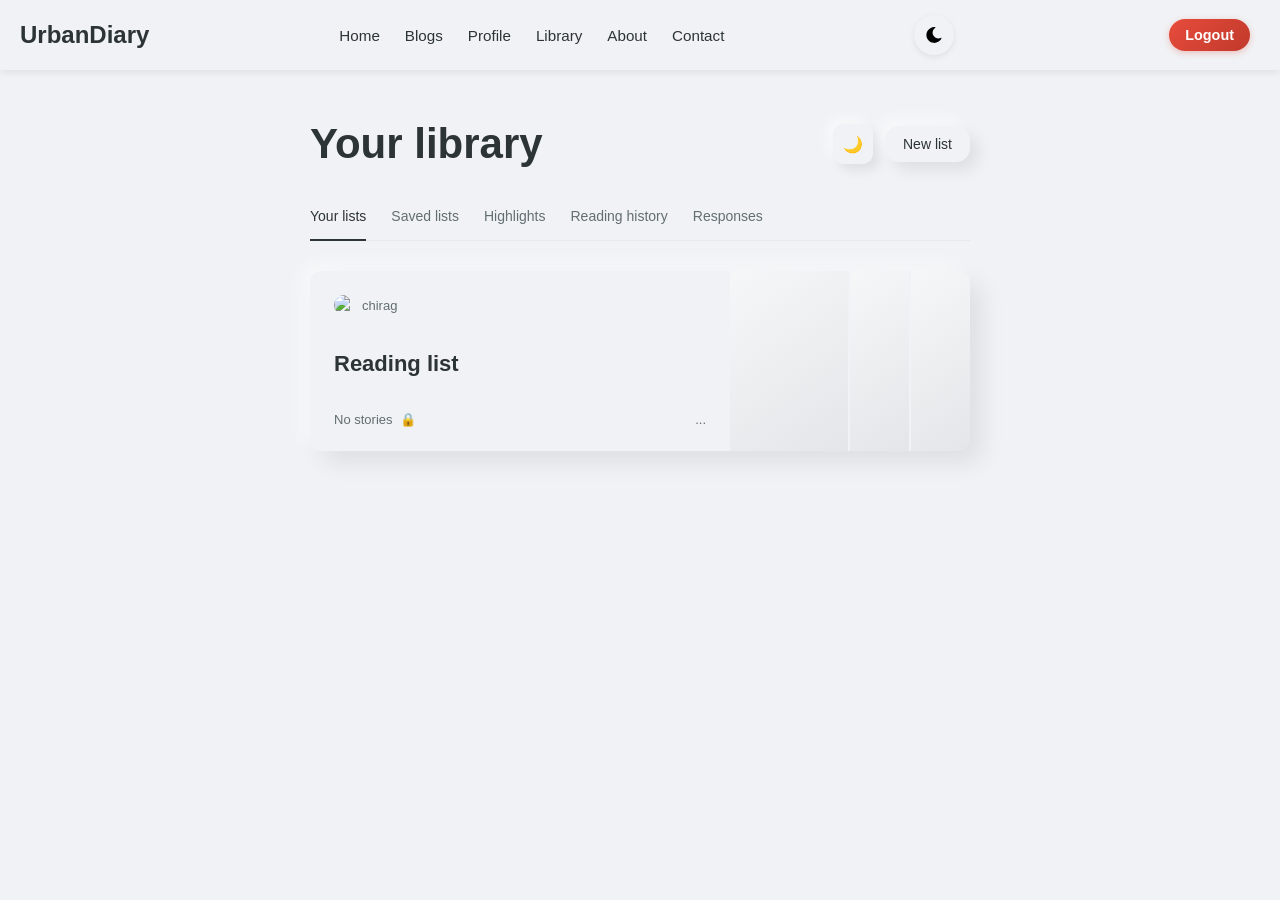
==== library.html @ b80d42bc "Add files via upload" ====
<!DOCTYPE html>
<html lang="en">
<head>
    <meta charset="UTF-8">
    <meta name="viewport" content="width=device-width, initial-scale=1.0">
    <title>UrbanDiary Library</title>
    <link rel="stylesheet" href="style/styles.css">
</head>
<body>

<nav>
    <input type="checkbox" id="menu-toggle" class="menu-toggle">
    <label for="menu-toggle" class="hamburger">
        <span></span>
        <span></span>
        <span></span>
    </label>
    
    <div class="logo">UrbanDiary</div>
    
    <div class="nav-links">
        <a href="UrbanDiary.html">Home</a>
        <a href="home.html">Blogs</a>
        <a href="profile.html">Profile</a>
        <a href="library.html">Library</a>
        <a href="#">About</a>
        <a href="#">Contact</a>
    </div>
    
    <div class="user-info">
      <span id="userName" class="user-name"></span>
      <button class="btn-logout" id="logoutBtn">Logout</button>
    </div>
    
    <button class="toggle-btn" onclick="toggleDark()"><img src="assets/dark-mode-6682.svg" alt="Toggle"></button>
</nav>

<div class="library-container">
    <div class="header-section">
        <h1>Your library</h1>
        <div class="header-controls">
            <button id="themeToggle" class="theme-toggle" aria-pressed="false" title="Toggle theme">🌙</button>
            <button class="btn-new-list">New list</button>
        </div>
    </div>

    <div class="tabs">
        <div class="tab active" onclick="openTab(event, 'your-lists')">Your lists</div>
        <div class="tab" onclick="openTab(event, 'saved-lists')">Saved lists</div>
        <div class="tab" onclick="openTab(event, 'highlights')">Highlights</div>
        <div class="tab" onclick="openTab(event, 'reading-history')">Reading history</div>
        <div class="tab" onclick="openTab(event, 'responses')">Responses</div>
    </div>

    <hr class="divider">

    <div id="your-lists" class="tab-content active">
        <div class="list-card">
            <div class="list-info">
                <div class="user-profile">
                    <img src="https://via.placeholder.com/20" alt="user">
                    <span>chirag</span>
                </div>
                <h2 class="list-title">Reading list</h2>
                <div class="list-footer">
                    <span>No stories <span class="lock-icon">🔒</span></span>
                    <span class="more-options">...</span>
                </div>
            </div>
            <div class="list-preview">
                <div class="preview-box main"></div>
                <div class="preview-box side"></div>
                <div class="preview-box side"></div>
            </div>
        </div>
    </div>

    <div id="saved-lists" class="tab-content"></div>
    <div id="highlights" class="tab-content"></div>
    <div id="reading-history" class="tab-content"></div>
    <div id="responses" class="tab-content"></div>
</div>

<script src="js/auth.js" defer></script>
<script src="js/app.js" defer></script>
<script src="js/library.js" defer></script>
<script>
function toggleDark(){
  document.body.classList.toggle("dark");
}
</script>
</body>
</html>
---- style/styles.css ----
/* ============================================
   URBAN DIARY - COMBINED STYLES
   All CSS consolidated into one file
   ============================================ */

/* ================= COLOR VARIABLES ================= */
:root {
  --bg: #f0f2f5;
  --text: #2d3436;
  --muted: #636e72;
  --card: #f0f2f5;
  --border: transparent;
  --shadow-light: rgba(0, 0, 0, 0.08);
  --shadow-dark: rgba(255, 255, 255, 0.5);
}

.dark {
  --bg: #2c3e50;
  --text: #ecf0f1;
  --muted: #95a5a6;
  --card: #2c3e50;
  --border: transparent;
  --shadow-light: rgba(0, 0, 0, 0.3);
  --shadow-dark: rgba(255, 255, 255, 0.1);
}

/* ================= GLOBAL STYLES ================= */
* {
  margin: 0;
  padding: 0;
  box-sizing: border-box;
  font-family: -apple-system, BlinkMacSystemFont, 'Segoe UI', Roboto, Helvetica, Arial, sans-serif;
}

html,
body {
  height: 100%;
  width: 100%;
  overflow-x: hidden;
  -webkit-font-smoothing: antialiased;
  -moz-osx-font-smoothing: grayscale;
}

body {
  background: var(--bg);
  color: var(--text);
  transition: background 260ms ease, color 260ms ease;
  min-height: 100vh;
}

/* ================= LANDING PAGE - MEDIUM STYLE ================= */
.landing-hero {
  display: grid;
  grid-template-columns: 1fr 1fr;
  gap: 48px;
  align-items: center;
  min-height: 90vh;
  padding: 80px 60px;
  background: var(--bg);
  position: relative;
  overflow: hidden;
}

.hero-left {
  z-index: 2;
  display: flex;
  flex-direction: column;
  justify-content: center;
}

.landing-title {
  font-size: 64px;
  line-height: 1.1;
  font-weight: 800;
  margin: 0 0 24px 0;
  color: var(--text);
}

.landing-sub {
  font-size: 20px;
  line-height: 1.6;
  color: var(--muted);
  margin-bottom: 32px;
}

.landing-ctas {
  display: flex;
  gap: 12px;
  margin-top: 24px;
}

.btn {
  padding: 14px 32px;
  border-radius: 28px;
  border: none;
  font-weight: 600;
  cursor: pointer;
  font-size: 16px;
  transition: all 0.2s ease;
  display: inline-block;
  text-decoration: none;
  text-align: center;
  min-width: 140px;
  position: relative;
  z-index: 10;
}

.btn.primary {
  background: #000 !important;
  color: #fff !important;
  box-shadow: 0 4px 12px rgba(0, 0, 0, 0.15);
}

.btn.primary:hover {
  background: #333 !important;
  box-shadow: 0 6px 16px rgba(0, 0, 0, 0.2);
  transform: translateY(-2px);
}

.btn.ghost {
  background: transparent;
  color: var(--text);
  border: 2px solid var(--text);
}

.btn.ghost:hover {
  background: var(--text);
  color: var(--bg);
}

.get-started {
  padding: 12px 24px !important;
  background: #000 !important;
  color: white !important;
  border-radius: 28px !important;
  font-weight: 600 !important;
  text-decoration: none;
  display: inline-block;
  border: none !important;
}

.get-started:hover {
  background: #333 !important;
}

.nav-auth {
  text-decoration: none;
  color: var(--text);
  transition: all 0.2s ease;
}

.nav-auth:not(.get-started) {
  padding: 6px 10px;
  border-radius: 8px;
}

.hero-right {
  position: relative;
  height: 100%;
  min-height: 500px;
}

.hero-visual {
  position: absolute;
  right: 0;
  top: 0;
  width: 100%;
  height: 100%;
  display: flex;
  align-items: center;
  justify-content: center;
}

.hero-illustration {
  width: 100%;
  height: 100%;
  background: linear-gradient(135deg, rgba(0,200,83,0.1) 0%, rgba(0,200,83,0.03) 100%);
  border-radius: 20px;
  display: flex;
  align-items: center;
  justify-content: center;
  font-size: 120px;
  position: relative;
}

.hero-decoration {
  position: absolute;
  width: 200px;
  height: 200px;
  background: #00c853;
  border-radius: 50%;
  opacity: 0.3;
}

.hero-decoration.deco-1 {
  top: 10%;
  right: 10%;
}

.hero-decoration.deco-2 {
  bottom: 20%;
  left: 20%;
}

/* responsive */
@media (max-width: 1024px) {
  .landing-hero {
    grid-template-columns: 1fr;
    gap: 36px;
    padding: 60px 40px;
    min-height: auto;
  }

  .hero-right {
    min-height: 300px;
  }

  .landing-title {
    font-size: 48px;
  }
}

@media (max-width: 640px) {
  .landing-hero {
    padding: 40px 20px;
  }

  .landing-title {
    font-size: 36px;
  }

  .landing-sub {
    font-size: 16px;
  }

  .landing-ctas {
    flex-direction: column;
  }

  .btn {
    width: 100%;
    text-align: center;
  }
}

/* ================= NAVBAR ================= */
nav {
  width: 100%;
  min-height: 70px;
  background: var(--bg);
  display: flex;
  align-items: center;
  justify-content: space-between;
  padding: 12px 20px;
  position: sticky;
  top: 0;
  z-index: 999;
  box-shadow: 0 2px 8px var(--shadow-light);
  flex-wrap: wrap;
  gap: 10px;
}

.logo {
  font-size: 1.5rem;
  font-weight: 700;
  color: var(--text);
  white-space: nowrap;
  flex-shrink: 0;
  order: 1;
}

/* SEARCH BAR - Home page only */
.search-container {
  flex: 1;
  min-width: 200px;
  display: flex;
  justify-content: center;
  order: 3;
}

.search {
  width: 100%;
  max-width: 350px;
  padding: 10px 16px;
  border-radius: 25px;
  background: var(--bg);
  color: var(--text);
  border: 1px solid var(--muted);
  font-size: 0.95rem;
  box-shadow: 0 2px 6px var(--shadow-light);
  transition: 0.3s ease;
}

.search:focus {
  outline: none;
  box-shadow: 0 4px 12px var(--shadow-light);
  border-color: var(--text);
}

.search::placeholder {
  color: var(--muted);
}

/* NAV LINKS */
.nav-links {
  display: flex;
  gap: 25px;
  align-items: center;
  order: 2;
}

.nav-links a {
  text-decoration: none;
  color: var(--text);
  font-size: 0.95rem;
  font-weight: 500;
  position: relative;
  white-space: nowrap;
  transition: 0.3s;
  padding: 8px 0;
}

.nav-links a::after {
  content: '';
  width: 0;
  height: 2px;
  background: var(--text);
  position: absolute;
  left: 0;
  bottom: 0;
  transition: 0.3s;
}

.nav-links a:hover::after {
  width: 100%;
}

/* HAMBURGER MENU */
.menu-toggle {
  display: none;
}

.hamburger {
  display: none;
  flex-direction: column;
  cursor: pointer;
  gap: 5px;
  order: 1;
  flex-shrink: 0;
}

.hamburger span {
  width: 26px;
  height: 3px;
  background: var(--text);
  transition: all 0.3s ease;
  border-radius: 2px;
}

/* Hamburger animation - Line 1 */
.menu-toggle:checked ~ .hamburger span:nth-child(1) {
  transform: rotate(45deg) translate(9px, 9px);
}

/* Hamburger animation - Line 2 */
.menu-toggle:checked ~ .hamburger span:nth-child(2) {
  opacity: 0;
  transition: opacity 0.2s;
}

/* Hamburger animation - Line 3 */
.menu-toggle:checked ~ .hamburger span:nth-child(3) {
  transform: rotate(-45deg) translate(8px, -8px);
}

/* TOGGLE BUTTON */
.toggle-btn {
  padding: 8px 12px;
  border: none;
  border-radius: 25px;
  cursor: pointer;
  background: var(--card);
  box-shadow: 0 2px 6px var(--shadow-light);
  transition: 0.3s;
  display: inline-flex;
  align-items: center;
  justify-content: center;
  width: 40px;
  height: 40px;
  flex-shrink: 0;
  order: 4;
}

.toggle-btn:hover {
  box-shadow: 0 4px 12px var(--shadow-light);
}

.toggle-btn img {
  width: 20px;
  height: 20px;
}

/* USER INFO & LOGOUT */
.user-info {
  display: flex;
  gap: 15px;
  align-items: center;
  order: 5;
  padding: 0 10px;
  white-space: nowrap;
}

.user-name {
  font-size: 0.95rem;
  color: var(--text);
  font-weight: 500;
  white-space: nowrap;
}

.btn-logout {
  padding: 8px 16px;
  background: linear-gradient(135deg, #e74c3c, #c0392b);
  color: white;
  border: none;
  border-radius: 20px;
  cursor: pointer;
  font-size: 0.9rem;
  font-weight: 600;
  transition: all 0.3s ease;
  box-shadow: 0 2px 6px rgba(231, 76, 60, 0.3);
  white-space: nowrap;
}

.btn-logout:hover {
  transform: translateY(-2px);
  box-shadow: 0 4px 12px rgba(231, 76, 60, 0.4);
}

.btn-logout:active {
  transform: translateY(0);
}
  filter: brightness(0.8);
}

/* ================= MOBILE & TABLET RESPONSIVE ================= */

/* TABLET + BELOW (1024px) */
@media (max-width: 1024px) {
  nav {
    padding: 10px 16px;
    gap: 8px;
  }

  .nav-links {
    gap: 18px;
  }

  .nav-links a {
    font-size: 0.9rem;
  }

  .search {
    max-width: 280px;
    padding: 8px 14px;
    font-size: 0.9rem;
  }

  .logo {
    font-size: 1.3rem;
  }
}

/* TABLET (768px - 1023px) */
@media (max-width: 1023px) {
  nav {
    padding: 12px 12px;
    min-height: 65px;
  }

  .logo {
    font-size: 1.2rem;
  }

  .search-container {
    min-width: 160px;
  }

  .search {
    max-width: 240px;
    padding: 8px 12px;
    font-size: 0.85rem;
  }

  .nav-links {
    gap: 15px;
  }

  .nav-links a {
    font-size: 0.85rem;
  }
}

/* MOBILE LARGE (640px - 767px) */
@media (max-width: 767px) {
  nav {
    padding: 10px;
    min-height: 60px;
    flex-wrap: nowrap;
  }

  .logo {
    font-size: 1.12rem;
    order: 2;
    flex: 1;
    text-align: center;
  }

  .hamburger {
    display: flex;
    order: 1;
  }

  .hamburger span {
    width: 24px;
    height: 2.5px;
  }

  .toggle-btn {
    order: 3;
    width: 36px;
    height: 36px;
  }

  .toggle-btn img {
    width: 18px;
    height: 18px;
  }

  .search-container {
    display: none;
  }

  .nav-links {
    position: fixed;
    top: 60px;
    left: 0;
    width: 100%;
    background: var(--bg);
    flex-direction: column;
    align-items: flex-start;
    gap: 12px;
    padding: 20px;
    max-height: calc(100vh - 60px);
    overflow-y: auto;
    transform: translateX(-150%);
    transition: transform 0.4s ease;
    box-shadow: 0 4px 12px var(--shadow-light);
    z-index: 99;
  }

  .menu-toggle:checked ~ .nav-links {
    transform: translateX(0);
  }

  .nav-links a {
    width: 100%;
    padding: 12px 8px;
    font-size: 1rem;
  }

  .nav-links a::after {
    height: 0;
  }
}

/* MOBILE MEDIUM (480px - 639px) */
@media (max-width: 639px) {
  nav {
    padding: 8px;
    min-height: 55px;
  }

  .logo {
    font-size: 0.95rem;
  }

  .hamburger span {
    width: 22px;
    height: 2.5px;
  }

  .toggle-btn {
    width: 34px;
    height: 34px;
    padding: 6px;
  }

  .toggle-btn img {
    width: 16px;
    height: 16px;
  }

  .nav-links {
    top: 55px;
    padding: 16px;
    gap: 10px;
  }

  .nav-links a {
    font-size: 0.95rem;
    padding: 10px 6px;
  }
}

/* MOBILE SMALL (360px - 479px) */
@media (max-width: 479px) {
  nav {
    padding: 6px;
    min-height: 50px;
    gap: 6px;
  }

  .logo {
    font-size: 1.05rem;
    font-weight: 600;
  }

  .hamburger {
    gap: 4px;
  }

  .hamburger span {
    width: 20px;
    height: 2px;
  }

  .toggle-btn {
    width: 32px;
    height: 32px;
    padding: 5px;
  }

  .toggle-btn img {
    width: 15px;
    height: 15px;
  }

  .nav-links {
    top: 50px;
    padding: 12px;
    gap: 8px;
  }

  .nav-links a {
    font-size: 0.9rem;
    padding: 10px 4px;
  }
}

/* ================= HOME PAGE - FEED ================= */
.container {
  max-width: 1200px;
  margin: 2%;
  padding: 32px;
  display: grid;
  grid-template-columns: 1.8fr 1.5fr;
  gap: 30px;
}

.feed {
  display: flex;
  flex-direction: column;
}

/* BLOG CARD */

.card {
  display: flex;
  justify-content: space-between;
  gap: 20px;
  padding: 17px;
  border-radius: 16px;
  margin-bottom: 24px;
  background: var(--bg);
  box-shadow: 4px 4px 12px var(--shadow-light), -4px -4px 12px var(--shadow-dark);
  transition: 0.3s ease;
  cursor: pointer;
  position: relative; /* allow absolute overlay (heart) */
}

.card:hover {
  box-shadow: 6px 6px 16px var(--shadow-light), -6px -6px 16px var(--shadow-dark);
}

.card img {
  width: 160px;
  height: 140px;
  object-fit: cover;
  border-radius: 12px;
  flex-shrink: 0;
  display: block;
}

/* Heart overlay shown briefly when a blog is liked */
.like-heart {
  position: absolute;
  pointer-events: none;
  font-size: 44px;
  transform: scale(0.8);
  opacity: 0;
  transition: transform 160ms ease, opacity 160ms ease;
  will-change: transform, opacity;
  text-shadow: 0 2px 6px rgba(0,0,0,0.25);
}

.like-heart.show {
  opacity: 1;
  transform: scale(1.25);
}

.card-content {
  flex: 1;
  display: flex;
  flex-direction: column;
}

.card h2 {
  font-size: 24px;
  margin: 8px 0;
  color: var(--text);
}

.card p {
  color: var(--muted);
  font-size: 15px;
  margin-bottom: 10px;
}

.meta {
  font-size: 13px;
  color: var(--muted);
  margin-top: 8px;
}

.card-user {
  font-size: 13px;
  color: var(--muted);
  margin-bottom: 8px;
  font-weight: 600;
}

/* ACTION BUTTONS */
.actions {
  display: flex;
  align-items: center;
  gap: 20px;
  margin-top: 14px;
}

.action-btn {
  display: flex;
  align-items: center;
  gap: 6px;
  background: transparent;
  border: none;
  font-size: 14px;
  color: var(--muted);
  cursor: pointer;
  padding: 6px 12px;
  border-radius: 8px;
  transition: 0.3s ease;
  box-shadow: 2px 2px 6px var(--shadow-light), -2px -2px 6px var(--shadow-dark);
}

.action-btn:hover {
  color: var(--text);
  box-shadow: 3px 3px 8px var(--shadow-light), -3px -3px 8px var(--shadow-dark);
}

.action-btn span {
  font-size: 13px;
}

/* SAVE BUTTON */
.save-btn {
  position: relative;
  display: flex;
  align-items: center;
  justify-content: center;
}

.save-icon {
  width: 18px;
  height: 18px;
  transition: fill 0.3s ease;
  color: var(--muted);
}

.save-btn.saved .save-icon {
  color: #ff9800;
  filter: drop-shadow(0 0 4px rgba(255, 152, 0, 0.5));
}

.save-btn.saved {
  box-shadow: 2px 2px 8px rgba(255, 152, 0, 0.3), -2px -2px 8px var(--shadow-dark);
}

.save-btn.saved:hover {
  box-shadow: 3px 3px 10px rgba(255, 152, 0, 0.4), -3px -3px 10px var(--shadow-dark);
}

.like {
  display: inline-flex;
  align-items: center;
  gap: 6px;
  font-size: 14px;
  color: #ff0303;
}

/* SIDEBAR */
.sidebar {
  position: sticky;
  top: 100px;
  max-height: calc(100vh - 120px);
  overflow-y: auto;
}

.sidebar-grid {
  display: grid;
  grid-template-columns: 1fr 1fr;
  gap: 20px;
}

.sidebar-column {
  display: flex;
  flex-direction: column;
}

.sidebar-column h3 {
  margin-bottom: 18px;
  font-size: 18px;
  font-weight: 600;
  color: var(--text);
}

.sidebar h3 {
  margin-bottom: 16px;
  font-size: 18px;
  font-weight: 600;
  color: var(--text);
}

.pick {
  margin-bottom: 16px;
  padding: 14px;
  background: var(--card);
  border-radius: 12px;
  box-shadow: 2px 2px 6px var(--shadow-light), -2px -2px 6px var(--shadow-dark);
  transition: all 0.3s ease;
  cursor: pointer;
}

.pick:hover {
  box-shadow: 4px 4px 12px var(--shadow-light), -4px -4px 12px var(--shadow-dark);
  transform: translateY(-2px);
}

.pick span {
  font-size: 12px;
  color: var(--muted);
  display: block;
  margin-top: 6px;
}

.pick h4 {
  margin-bottom: 8px;
  font-size: 14px;
  color: var(--text);
  font-weight: 600;
  line-height: 1.4;
}

/* ================= PROFILE PAGE ================= */
.wrapper {
  display: grid;
  grid-template-columns: 2fr 1fr;
  gap: 40px;
  max-width: 1200px;
  margin: 40px auto;
  padding: 0 20px;
}

.profile-card {
  padding: 25px;
  border-radius: 20px;
  background: var(--card);
  box-shadow: 8px 8px 16px var(--shadow-light), -8px -8px 16px var(--shadow-dark);
  margin-bottom: 30px;
}

.profile-card h2 {
  margin-bottom: 15px;
  color: var(--text);
}

.profile-card textarea,
.profile-card input[type="text"],
.profile-card input[type="file"] {
  width: 100%;
  padding: 10px;
  border-radius: 10px;
  border: none;
  margin-top: 10px;
  margin-bottom: 10px;
  background: var(--bg);
  color: var(--text);
  font-family: inherit;
}

.profile-card textarea {
  min-height: 100px;
  resize: vertical;
}

.profile-card input[type="file"] {
  padding: 8px;
}

.profile-card button {
  background: var(--text);
  color: var(--bg);
  padding: 10px 20px;
  border-radius: 10px;
  border: none;
  cursor: pointer;
  font-size: 14px;
  transition: 0.3s;
  box-shadow: 4px 4px 10px var(--shadow-light), -4px -4px 10px var(--shadow-dark);
}

.profile-card button:hover {
  background: var(--bg);
  color: var(--text);
  border: 2px solid var(--text);
}

#blogContainer {
  margin-top: 20px;
}

.blog-post {
  padding: 20px;
  border-radius: 20px;
  background: var(--card);
  margin-top: 20px;
  box-shadow: 6px 6px 14px var(--shadow-light), -6px -6px 14px var(--shadow-dark);
}

.blog-post img {
  width: 100%;
  border-radius: 15px;
  margin-top: 10px;
  max-height: 400px;
  object-fit: cover;
}

.caption {
  font-size: 13px;
  color: var(--muted);
  margin-top: 5px;
}

/* SIDEBAR PROFILE */
.sidebar-profile {
  padding: 30px;
  border-radius: 20px;
  text-align: center;
  background: var(--card);
  box-shadow: 8px 8px 16px var(--shadow-light), -8px -8px 16px var(--shadow-dark);
  height: fit-content;
  position: sticky;
  top: 80px;
}

.avatar {
  width: 100px;
  height: 100px;
  border-radius: 50%;
  background: #6c5ce7;
  color: white;
  display: flex;
  align-items: center;
  justify-content: center;
  font-size: 2rem;
  margin: 0 auto 15px;
  font-weight: bold;
}

.username {
  font-size: 14px;
  color: var(--muted);
  margin-top: 5px;
}

.bio {
  font-size: 14px;
  margin-top: 10px;
  color: var(--text);
}

.social {
  margin-top: 15px;
}

.social a {
  text-decoration: none;
  font-size: 14px;
  color: #e84393;
  display: block;
  margin: 8px 0;
  transition: 0.3s;
}

.social a:hover {
  color: var(--text);
  text-decoration: underline;
}

.edit {
  color: #00b894;
  margin-top: 15px;
  cursor: pointer;
  font-weight: 600;
  transition: 0.3s;
}

.edit:hover {
  opacity: 0.7;
}

/* ================= URBANDIARY HERO PAGE ================= */
header {
  height: 10vh;
  width: 100vw;
  background-color: var(--bg);
}

.hero {
  height: 90vh;
  width: 100%;
  display: flex;
  align-items: center;
  justify-content: space-between;
  padding: 0 40px;
}

.hero .text {
  height: 80vh;
  width: 50%;
  font-size: 45px;
  overflow: hidden;
  padding: 23px 4px;
  font-weight: bold;
  color: var(--text);
}

.hero .text p {
  height: 5%;
  width: 100%;
  margin: 19px 0 0 0;
  font-size: 20px;
  padding: 10px 0;
  color: var(--muted);
  font-weight: normal;
}

.hero .imgw {
  height: 90vh;
  width: 40vw;
  padding: 0;
  margin: 0;
  border-radius: 20px;
  box-sizing: border-box;
  overflow: hidden;
}

.hero img {
  height: 100%;
  width: 100%;
  object-fit: cover;
}

.hero button {
  height: 2.5rem;
  width: 200px;
  border-radius: 45px;
  border: none;
  padding: 10px;
  background-color: var(--text);
  color: var(--bg);
  cursor: pointer;
  margin-top: 20px;
  font-size: 16px;
  font-weight: 600;
  transition: 0.3s;
  box-shadow: 4px 4px 10px var(--shadow-light), -4px -4px 10px var(--shadow-dark);
}

.hero button:hover {
  background-color: var(--bg);
  color: var(--text);
  border: 2px solid var(--text);
}

/* ================= LIBRARY PAGE ================= */
.library-container {
  max-width: 700px;
  margin: 50px auto;
  padding: 0 20px;
}

.header-section {
  display: flex;
  justify-content: space-between;
  align-items: center;
  margin-bottom: 40px;
}

.header-section h1 {
  font-size: 42px;
  font-weight: 700;
  color: var(--text);
}

.header-controls {
  display: flex;
  align-items: center;
  gap: 12px;
}

.btn-new-list {
  background: var(--card);
  color: var(--text);
  border: 0;
  padding: 10px 18px;
  border-radius: 14px;
  cursor: pointer;
  font-size: 14px;
  box-shadow: 8px 8px 16px var(--shadow-light), -8px -8px 16px var(--shadow-dark);
  transition: 0.3s;
}

.btn-new-list:hover {
  box-shadow: 10px 10px 20px var(--shadow-light), -10px -10px 20px var(--shadow-dark);
}

.theme-toggle {
  background: var(--card);
  color: var(--text);
  border: 0;
  width: 40px;
  height: 40px;
  border-radius: 10px;
  display: inline-flex;
  align-items: center;
  justify-content: center;
  cursor: pointer;
  box-shadow: 6px 6px 12px var(--shadow-light), -6px -6px 12px var(--shadow-dark);
  font-size: 16px;
  transition: 0.3s;
}

.theme-toggle:hover {
  box-shadow: 8px 8px 14px var(--shadow-light), -8px -8px 14px var(--shadow-dark);
}

/* TABS */
.tabs {
  display: flex;
  gap: 25px;
  margin-bottom: -1px;
  overflow-x: auto;
}

.tab {
  font-size: 14px;
  color: var(--muted);
  padding-bottom: 15px;
  cursor: pointer;
  transition: color 0.2s;
  white-space: nowrap;
}

.tab.active {
  color: var(--text);
  border-bottom: 2px solid var(--text);
}

.divider {
  border: 0;
  border-top: 1px solid rgba(0, 0, 0, 0.04);
  margin-bottom: 30px;
}

/* LIST CARDS */
.list-card {
  background: var(--card);
  border-radius: 12px;
  display: flex;
  overflow: hidden;
  height: 180px;
  box-shadow: 12px 12px 24px var(--shadow-light), -8px -8px 18px var(--shadow-dark);
  margin-bottom: 20px;
  transition: 0.3s;
}

.list-card:hover {
  box-shadow: 14px 14px 28px var(--shadow-light), -10px -10px 22px var(--shadow-dark);
}

.list-info {
  flex: 1;
  padding: 24px;
  display: flex;
  flex-direction: column;
  justify-content: space-between;
}

.user-profile {
  display: flex;
  align-items: center;
  gap: 8px;
  font-size: 13px;
  color: var(--muted);
}

.user-profile img {
  border-radius: 50%;
  width: 20px;
  height: 20px;
}

.list-title {
  font-size: 22px;
  font-weight: 800;
  color: var(--text);
}

.list-footer {
  display: flex;
  justify-content: space-between;
  color: var(--muted);
  font-size: 13px;
}

.lock-icon {
  margin-left: 4px;
}

/* IMAGE PREVIEW */
.list-preview {
  display: flex;
  width: 240px;
  gap: 2px;
}

.preview-box {
  background-color: rgba(0, 0, 0, 0.03);
  background-image: linear-gradient(145deg, rgba(255, 255, 255, 0.6), rgba(0, 0, 0, 0.02));
  transition: background-color 260ms ease;
}

.preview-box.main {
  flex: 2;
}

.preview-box.side {
  flex: 1;
}

/* TAB CONTENT */
.tab-content {
  display: none;
}

.tab-content.active {
  display: block;
}

/* ================= RESPONSIVE LAYOUT ================= */

/* DESKTOP (1025px+) - NO CHANGES */
@media (min-width: 1025px) {
  .container {
    max-width: 1000px;
    margin: 2%;
    padding: 32px;
    grid-template-columns: 2.2fr 1fr;
    gap: 40px;
  }

  .wrapper {
    grid-template-columns: 2fr 1fr;
    gap: 40px;
  }

  .sidebar {
    padding-left: 24px;
  }

  .sidebar-profile {
    position: sticky;
    top: 80px;
  }

  .hero {
    padding: 0 40px;
  }
}

/* TABLET LARGE (1024px) */
@media (max-width: 1024px) {
  .container {
    grid-template-columns: 1fr;
    padding: 24px;
    gap: 30px;
  }

  .sidebar {
    padding: 0;
  }

  .sidebar-grid {
    grid-template-columns: 1fr;
  }

  .wrapper {
    grid-template-columns: 1fr;
    gap: 30px;
  }

  .sidebar-profile {
    position: static;
  }

  .hero {
    flex-direction: column;
    height: auto;
    padding: 30px 40px;
  }

  .hero .text {
    width: 100%;
    height: auto;
    font-size: 36px;
    margin: 0;
  }

  .hero .imgw {
    width: 100%;
    height: 350px;
    margin-top: 20px;
  }

  .card {
    flex-direction: column;
    gap: 15px;
  }

  .card img {
    width: 100%;
    height: 200px;
  }
}

/* TABLET (768px - 1023px) */
@media (max-width: 1023px) {
  .container {
    max-width: none;
    margin: 15px auto;
    padding: 16px;
    grid-template-columns: 1fr;
    gap: 20px;
  }

  .card {
    display: grid;
    grid-template-columns: 1fr 1fr;
    gap: 12px;
    padding: 14px;
  }

  .card img {
    grid-row: 1;
    width: 100%;
    height: 140px;
  }

  .card-content {
    grid-column: 1 / -1;
  }

  .card h2 {
    font-size: 18px;
  }

  .card p {
    font-size: 14px;
  }

  .sidebar {
    width: 100%;
    padding: 0;
  }

  .pick {
    margin-bottom: 15px;
  }

  .wrapper {
    grid-template-columns: 1fr;
    gap: 25px;
    margin: 25px auto;
  }

  .profile-card {
    padding: 20px;
  }

  .sidebar-profile {
    padding: 20px;
    position: static;
    height: auto;
  }

  .hero .text {
    font-size: 32px;
  }

  .hero .text p {
    font-size: 18px;
  }

  .hero .imgw {
    height: 300px;
  }

  .library-container {
    max-width: 90%;
    margin: 30px auto;
  }

  .header-section {
    flex-direction: row;
    justify-content: space-between;
    align-items: center;
    gap: 15px;
  }

  .header-section h1 {
    font-size: 36px;
    flex: 1;
  }

  .list-card {
    height: auto;
  }

  .list-preview {
    width: 150px;
    height: 120px;
    margin-bottom: 12px;
  }
}

/* MOBILE LARGE (640px - 767px) */
@media (max-width: 767px) {
  .container {
    margin: 10px auto;
    padding: 12px;
    grid-template-columns: 1fr;
  }

  .card {
    display: flex;
    flex-direction: column;
    align-items: center;
    text-align: center;
    padding: 12px;
    margin-bottom: 14px;
    gap: 10px;
  }

  .card img {
    width: 100%;
    height: 160px;
    max-width: 100%;
  }

  .card h2 {
    font-size: 20px;
  }

  .card p {
    font-size: 13px;
  }

  .actions {
    justify-content: center;
    gap: 12px;
  }

  .action-btn {
    padding: 6px 10px;
    font-size: 12px;
  }

  .sidebar {
    width: 100%;
    padding: 0;
  }

  .pick {
    padding: 10px;
    margin-bottom: 12px;
  }

  .pick h4 {
    font-size: 13px;
  }

  .pick span {
    font-size: 12px;
  }

  .wrapper {
    grid-template-columns: 1fr;
    gap: 20px;
    margin: 20px auto;
    padding: 0 12px;
  }

  .profile-card {
    padding: 16px;
    margin-bottom: 20px;
  }

  .profile-card h2 {
    font-size: 18px;
    margin-bottom: 12px;
  }

  .profile-card textarea,
  .profile-card input[type="text"],
  .profile-card input[type="file"] {
    padding: 10px;
    font-size: 14px;
    margin-top: 8px;
    margin-bottom: 8px;
  }

  .profile-card button {
    padding: 10px 16px;
    font-size: 13px;
  }

  .sidebar-profile {
    padding: 18px;
    text-align: center;
    margin-top: 20px;
  }

  .avatar {
    width: 90px;
    height: 90px;
    font-size: 2rem;
    margin: 0 auto 12px;
  }

  .bio {
    font-size: 13px;
  }

  .social a {
    font-size: 13px;
  }

  .hero {
    padding: 20px 16px;
    height: auto;
  }

  .hero .text {
    width: 100%;
    font-size: 28px;
    height: auto;
    overflow: visible;
    padding: 10px 0;
    margin: 0;
  }

  .hero .text p {
    font-size: 15px;
    margin: 12px 0;
  }

  .hero .imgw {
    width: 100%;
    height: 280px;
    margin-top: 15px;
  }

  .hero button {
    width: 160px;
    height: 2.2rem;
    font-size: 14px;
  }

  .library-container {
    max-width: 95%;
    margin: 25px auto;
    padding: 0 12px;
  }

  .header-section {
    flex-direction: column;
    align-items: flex-start;
    gap: 12px;
    margin-bottom: 25px;
  }

  .header-section h1 {
    font-size: 30px;
    font-weight: 700;
  }

  .header-controls {
    width: 100%;
    gap: 10px;
  }

  .btn-new-list {
    font-size: 13px;
    padding: 8px 14px;
  }

  .tabs {
    gap: 18px;
    margin-bottom: 0;
    overflow-x: auto;
    padding-bottom: 8px;
  }

  .tab {
    font-size: 13px;
    padding-bottom: 12px;
  }

  .list-card {
    height: auto;
    flex-direction: column;
    margin-bottom: 16px;
  }

  .list-info {
    padding: 16px;
  }

  .list-title {
    font-size: 18px;
  }

  .list-preview {
    width: 100%;
    height: 100px;
    gap: 2px;
  }

  .user-profile {
    font-size: 12px;
  }

  .list-footer {
    font-size: 12px;
  }
}

/* MOBILE MEDIUM (480px - 639px) */
@media (max-width: 639px) {
  .container {
    margin: 8px auto;
    padding: 10px;
    grid-template-columns: 1fr;
  }

  .card {
    padding: 10px;
    margin-bottom: 12px;
    gap: 8px;
  }

  .card img {
    height: 120px;
  }

  .card h2 {
    font-size: 15px;
    margin: 6px 0;
  }

  .card p {
    font-size: 12px;
    margin-bottom: 8px;
  }

  .meta {
    font-size: 11px;
  }

  .card-user {
    font-size: 11px;
  }

  .actions {
    gap: 8px;
    margin-top: 10px;
  }

  .action-btn {
    padding: 5px 8px;
    font-size: 11px;
  }

  .sidebar {
    width: 100%;
    padding: 0;
  }

  .pick {
    padding: 8px;
    margin-bottom: 10px;
  }

  .pick h4 {
    font-size: 12px;
    margin-bottom: 4px;
  }

  .pick span {
    font-size: 11px;
  }

  .wrapper {
    gap: 16px;
    margin: 16px auto;
    padding: 0 10px;
  }

  .profile-card {
    padding: 14px;
    margin-bottom: 16px;
  }

  .profile-card h2 {
    font-size: 16px;
    margin-bottom: 10px;
  }

  .profile-card textarea,
  .profile-card input[type="text"],
  .profile-card input[type="file"] {
    padding: 8px;
    font-size: 13px;
    margin-top: 6px;
    margin-bottom: 6px;
  }

  .profile-card button {
    padding: 8px 14px;
    font-size: 12px;
  }

  .blog-post {
    padding: 12px;
    margin-top: 12px;
  }

  .blog-post img {
    max-height: 250px;
  }

  .sidebar-profile {
    padding: 14px;
    margin-top: 16px;
  }

  .avatar {
    width: 80px;
    height: 80px;
    font-size: 1.8rem;
    margin: 0 auto 10px;
  }

  .username {
    font-size: 12px;
  }

  .bio {
    font-size: 12px;
    margin-top: 8px;
  }

  .social a {
    font-size: 12px;
    margin: 6px 0;
  }

  .edit {
    margin-top: 12px;
    font-size: 13px;
  }

  .hero {
    padding: 16px 12px;
  }

  .hero .text {
    font-size: 24px;
    padding: 8px 0;
  }

  .hero .text p {
    font-size: 14px;
    margin: 10px 0;
  }

  .hero .imgw {
    height: 240px;
    margin-top: 12px;
    border-radius: 15px;
  }

  .hero button {
    width: 140px;
    height: 2rem;
    font-size: 13px;
    margin-top: 16px;
  }

  .library-container {
    margin: 20px auto;
    padding: 0 10px;
  }

  .header-section {
    margin-bottom: 20px;
    gap: 10px;
  }

  .header-section h1 {
    font-size: 26px;
  }

  .btn-new-list {
    font-size: 12px;
    padding: 7px 12px;
  }

  .theme-toggle {
    width: 36px;
    height: 36px;
    font-size: 14px;
  }

  .tabs {
    gap: 16px;
    font-size: 12px;
  }

  .tab {
    font-size: 12px;
    padding-bottom: 10px;
  }

  .list-card {
    margin-bottom: 14px;
    min-height: auto;
  }

  .list-info {
    padding: 14px;
  }

  .list-title {
    font-size: 16px;
  }

  .list-preview {
    height: 90px;
  }

  .user-profile {
    font-size: 11px;
  }

  .list-footer {
    font-size: 11px;
  }
}

/* MOBILE SMALL (360px - 479px) */
@media (max-width: 479px) {
  .container {
    margin: 6px auto;
    padding: 8px;
    grid-template-columns: 1fr;
  }

  .card {
    padding: 8px;
    margin-bottom: 10px;
    gap: 6px;
    border-radius: 12px;
  }

  .card img {
    height: 100px;
    border-radius: 8px;
  }

  .card h2 {
    font-size: 14px;
    margin: 4px 0;
  }

  .card p {
    font-size: 11px;
    margin-bottom: 6px;
  }

  .meta {
    font-size: 10px;
  }

  .card-user {
    font-size: 10px;
  }

  .actions {
    flex-wrap: wrap;
    gap: 6px;
    margin-top: 8px;
  }

  .action-btn {
    padding: 4px 6px;
    font-size: 10px;
  }

  .wrapper {
    gap: 14px;
    margin: 12px auto;
    padding: 0 8px;
  }

  .profile-card {
    padding: 12px;
    margin-bottom: 14px;
    border-radius: 14px;
  }

  .profile-card h2 {
    font-size: 14px;
    margin-bottom: 8px;
  }

  .profile-card textarea,
  .profile-card input[type="text"],
  .profile-card input[type="file"] {
    padding: 6px;
    font-size: 12px;
    margin-top: 5px;
    margin-bottom: 5px;
  }

  .profile-card button {
    padding: 8px 12px;
    font-size: 11px;
  }

  .blog-post {
    padding: 10px;
    margin-top: 10px;
  }

  .blog-post img {
    max-height: 200px;
  }

  .caption {
    font-size: 10px;
  }

  .sidebar-profile {
    padding: 12px;
    margin-top: 14px;
  }

  .avatar {
    width: 70px;
    height: 70px;
    font-size: 1.6rem;
    margin: 0 auto 8px;
  }

  .username {
    font-size: 11px;
  }

  .bio {
    font-size: 11px;
    margin-top: 6px;
  }

  .social a {
    font-size: 11px;
    margin: 4px 0;
  }

  .edit {
    margin-top: 10px;
    font-size: 11px;
  }

  .hero {
    padding: 12px 10px;
  }

  .hero .text {
    font-size: 20px;
    padding: 6px 0;
  }

  .hero .text p {
    font-size: 12px;
    margin: 8px 0;
  }

  .hero .imgw {
    height: 200px;
    margin-top: 10px;
    border-radius: 12px;
  }

  .hero button {
    width: 120px;
    height: 1.8rem;
    font-size: 12px;
    margin-top: 12px;
  }

  .library-container {
    max-width: 100%;
    margin: 16px auto;
    padding: 0 8px;
  }

  .header-section {
    flex-direction: column;
    align-items: flex-start;
    margin-bottom: 16px;
    gap: 8px;
  }

  .header-section h1 {
    font-size: 22px;
    font-weight: 600;
  }

  .header-controls {
    width: 100%;
    gap: 8px;
  }

  .btn-new-list {
    font-size: 11px;
    padding: 6px 10px;
  }

  .theme-toggle {
    width: 32px;
    height: 32px;
    font-size: 12px;
  }

  .tabs {
    gap: 12px;
    font-size: 11px;
  }

  .tab {
    font-size: 11px;
    padding-bottom: 8px;
  }

  .list-card {
    margin-bottom: 12px;
  }

  .list-info {
    padding: 12px;
  }

  .list-title {
    font-size: 14px;
  }

  .list-preview {
    height: 80px;
  }

  .user-profile {
    font-size: 10px;
  }

  .list-footer {
    font-size: 10px;
  }
}

/* ================= UTILITY CLASSES ================= */
button img {
  width: 20px;
  height: 20px;
  pointer-events: none;
}

a {
  color: inherit;
  text-decoration: none;
}

img {
  max-width: 100%;
  height: auto;
}

/* ================= ANIMATIONS ================= */
@keyframes fadeIn {
  from {
    opacity: 0;
  }
  to {
    opacity: 1;
  }
}

@keyframes slideUp {
  from {
    transform: translateY(20px);
    opacity: 0;
  }
  to {
    transform: translateY(0);
    opacity: 1;
  }
}

.fade-in {
  animation: fadeIn 0.3s ease-in;
}

.slide-up {
  animation: slideUp 0.3s ease-out;
}

/* ================= URBANDIARY PAGE STYLES ================= */
.ud-page {
  background: var(--bg);
}

.ud-hero {
  padding: 48px 0;
}

.ud-hero-inner {
  max-width: 1100px;
  margin: 0 auto;
  display: grid;
  grid-template-columns: 1fr 1fr;
  gap: 36px;
  align-items: center;
  padding: 0 20px;
}

.ud-hero-copy h1 {
  font-size: 48px;
  line-height: 1.02;
  margin-bottom: 12px;
}

.ud-hero-copy p {
  color: var(--muted);
  font-size: 18px;
  margin-bottom: 18px;
}

.ud-hero-visual img {
  width: 100%;
  height: 420px;
  object-fit: cover;
  border-radius: 14px;
  box-shadow: 12px 12px 30px var(--shadow-light);
}

.ud-section { padding: 56px 0; }
.section-title { font-size: 28px; margin-bottom: 18px; }

.card-grid { display: grid; grid-template-columns: repeat(3, 1fr); gap: 18px; }
.feature-card { padding: 18px; border-radius: 12px; background: var(--card); box-shadow: 8px 8px 18px var(--shadow-light); }

.grid-articles { display: grid; grid-template-columns: repeat(3, 1fr); gap: 18px; }
.article-card { background: var(--card); border-radius: 12px; overflow: hidden; box-shadow: 8px 8px 18px var(--shadow-light); }
.article-card img { width: 100%; height: 160px; object-fit: cover; }
.article-body { padding: 12px; }

.testimonials { display: grid; grid-template-columns: 1fr 1fr; gap: 16px; }
blockquote { background: var(--card); padding: 18px; border-radius: 10px; color: var(--muted); }

.ud-footer { padding: 30px 0; border-top: 1px solid rgba(0,0,0,0.04); }
.footer-grid { display:flex; justify-content:space-between; align-items:center; max-width:1100px; margin:0 auto; padding:0 20px; }

/* Reveal helpers */
.reveal { opacity: 0; transform: translateY(12px); }
.reveal.show { opacity: 1; transform: none; transition: transform 600ms cubic-bezier(.2,.9,.2,1), opacity 600ms ease; }
.reveal.delay { transition-delay: 120ms; }
.reveal.delay-more { transition-delay: 220ms; }
.reveal-clip { opacity: 0; clip-path: inset(0 0 100% 0); transition: clip-path 700ms ease, opacity 700ms ease; }
.reveal-clip.show { opacity: 1; clip-path: inset(0 0 0 0); }

/* Buttons used on UrbanDiary page */
.btn { display: inline-flex; align-items: center; gap: 10px; padding: 10px 16px; border-radius: 10px; text-decoration: none; font-weight: 600; }
.btn.primary { background: var(--text); color: var(--bg); box-shadow: 6px 6px 14px var(--shadow-light); }
.btn.ghost { background: transparent; border: 1px solid rgba(0,0,0,0.06); color: var(--text); }
.btn:hover { transform: translateY(-3px); transition: transform 180ms ease; }

/* Subtle nav entrance state (animated by GSAP) */
nav { will-change: transform, opacity; }

/* Article card hover motion (JS enhances) */
.article-card { transition: transform 260ms ease, box-shadow 260ms ease; }
.article-card:hover { transform: translateY(-6px); box-shadow: 14px 14px 28px var(--shadow-light); }

/* Responsive adjustments for UrbanDiary page */
@media (max-width: 1024px) {
  .ud-hero-inner { grid-template-columns: 1fr; }
  .ud-hero-visual img { height: 320px; }
  .card-grid, .grid-articles { grid-template-columns: repeat(2, 1fr); }
  .feature-card { padding: 14px; }
}

@media (max-width: 640px) {
  .ud-hero-copy h1 { font-size: 28px; }
  .ud-hero-visual img { height: 220px; }
  .card-grid, .grid-articles { grid-template-columns: 1fr; }
  .testimonials { grid-template-columns: 1fr; }
  .section-title { font-size: 22px; }
}
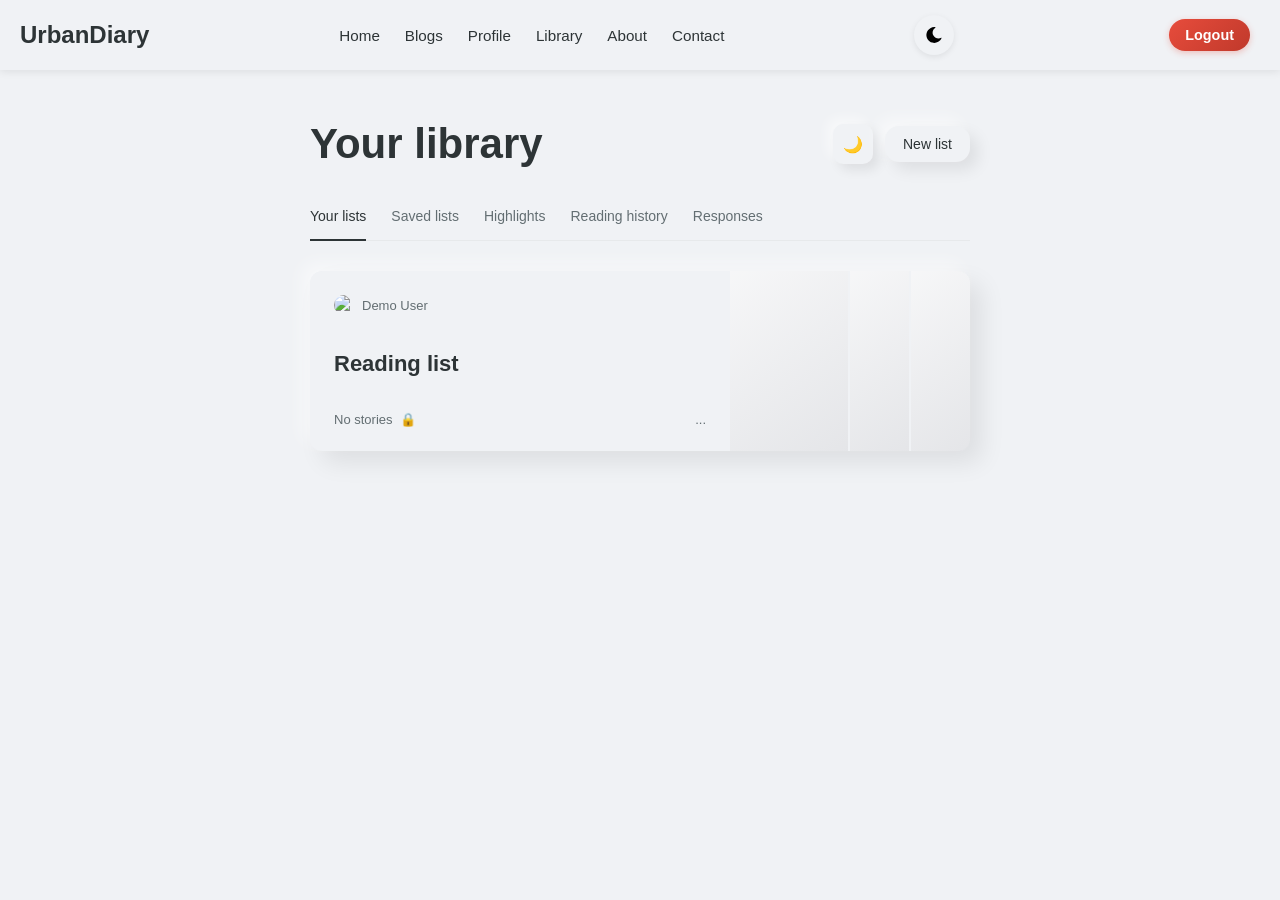
==== commit f0407b6d: "Update library.html" ====
--- a/library.html
+++ b/library.html
@@ -19,8 +19,8 @@
     <div class="logo">UrbanDiary</div>
     
     <div class="nav-links">
-        <a href="UrbanDiary.html">Home</a>
-        <a href="home.html">Blogs</a>
+        <a href="index.html">Home</a>
+        <a href="blog.html">Blogs</a>
         <a href="profile.html">Profile</a>
         <a href="library.html">Library</a>
         <a href="#">About</a>
@@ -59,7 +59,7 @@
             <div class="list-info">
                 <div class="user-profile">
                     <img src="https://via.placeholder.com/20" alt="user">
-                    <span>chirag</span>
+                    <span>Demo User</span>
                 </div>
                 <h2 class="list-title">Reading list</h2>
                 <div class="list-footer">
@@ -90,4 +90,5 @@
 }
 </script>
 </body>
-</html>+
+</html>
